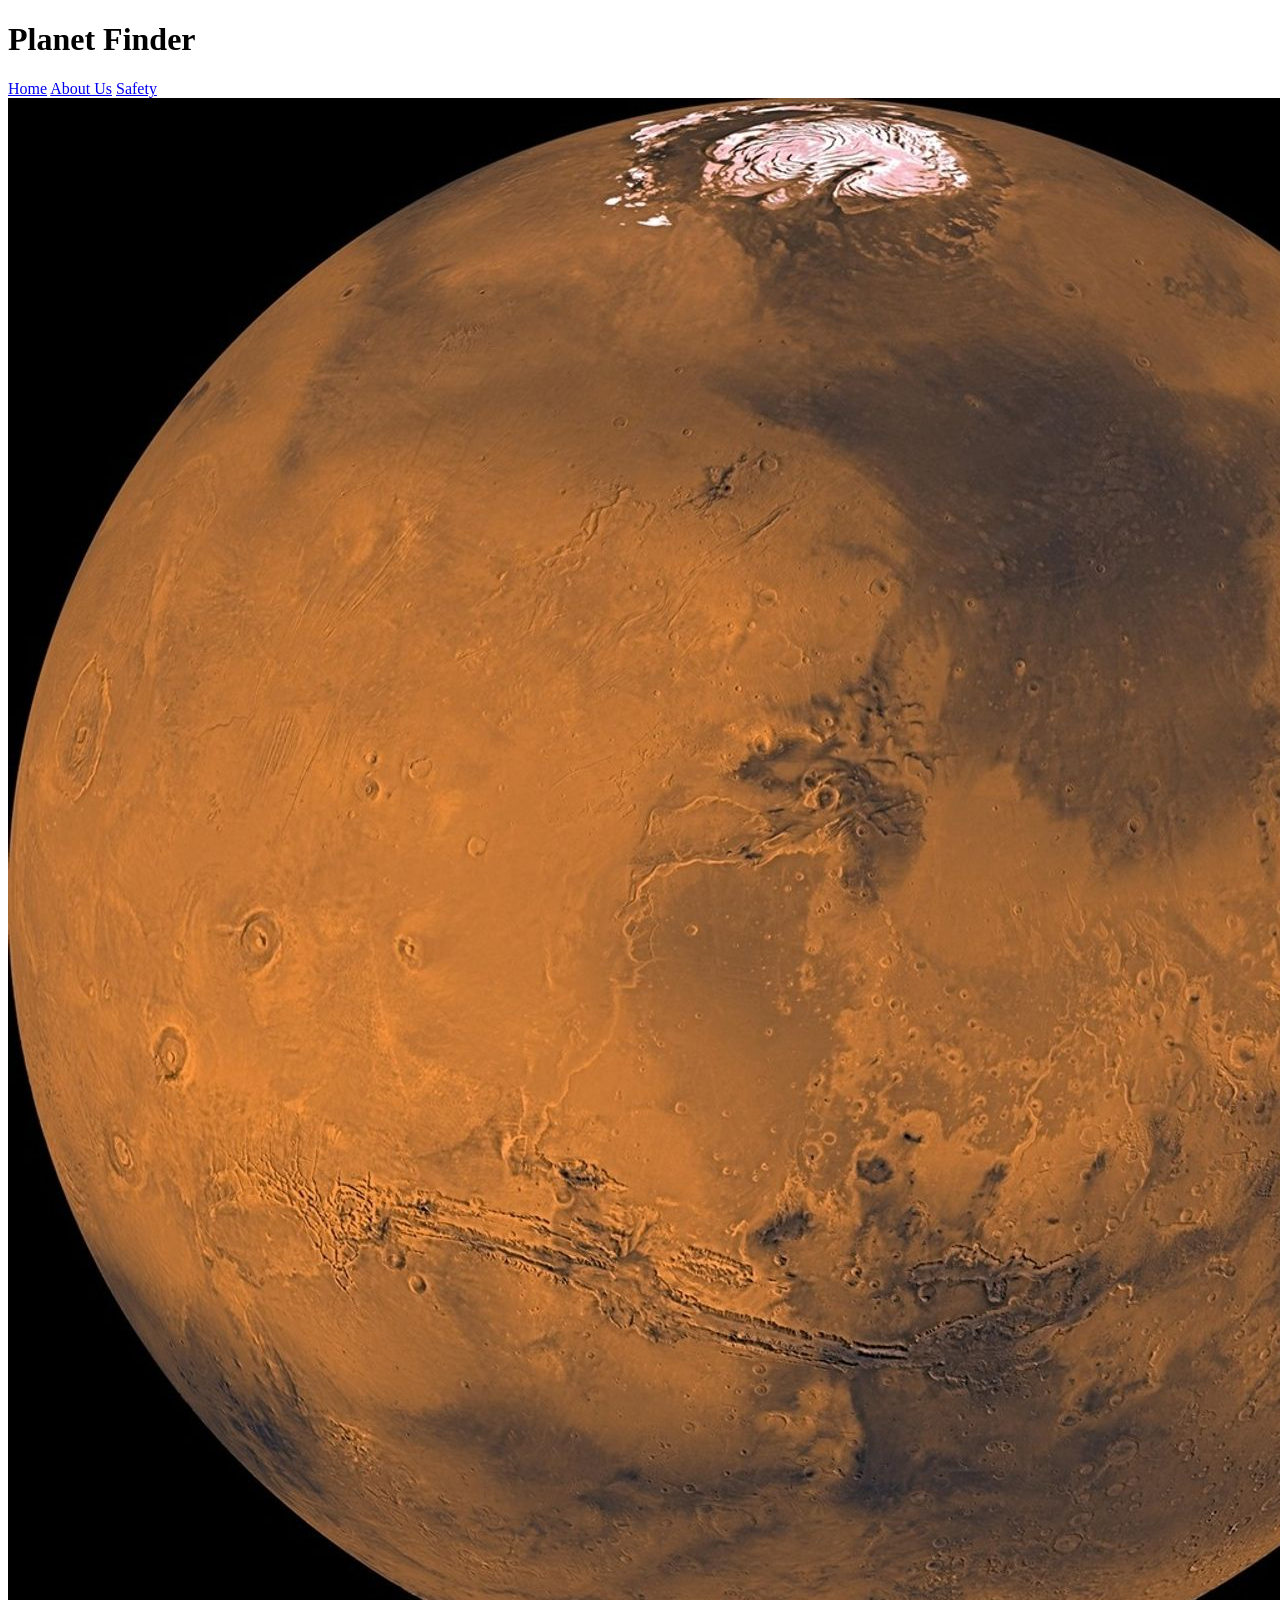
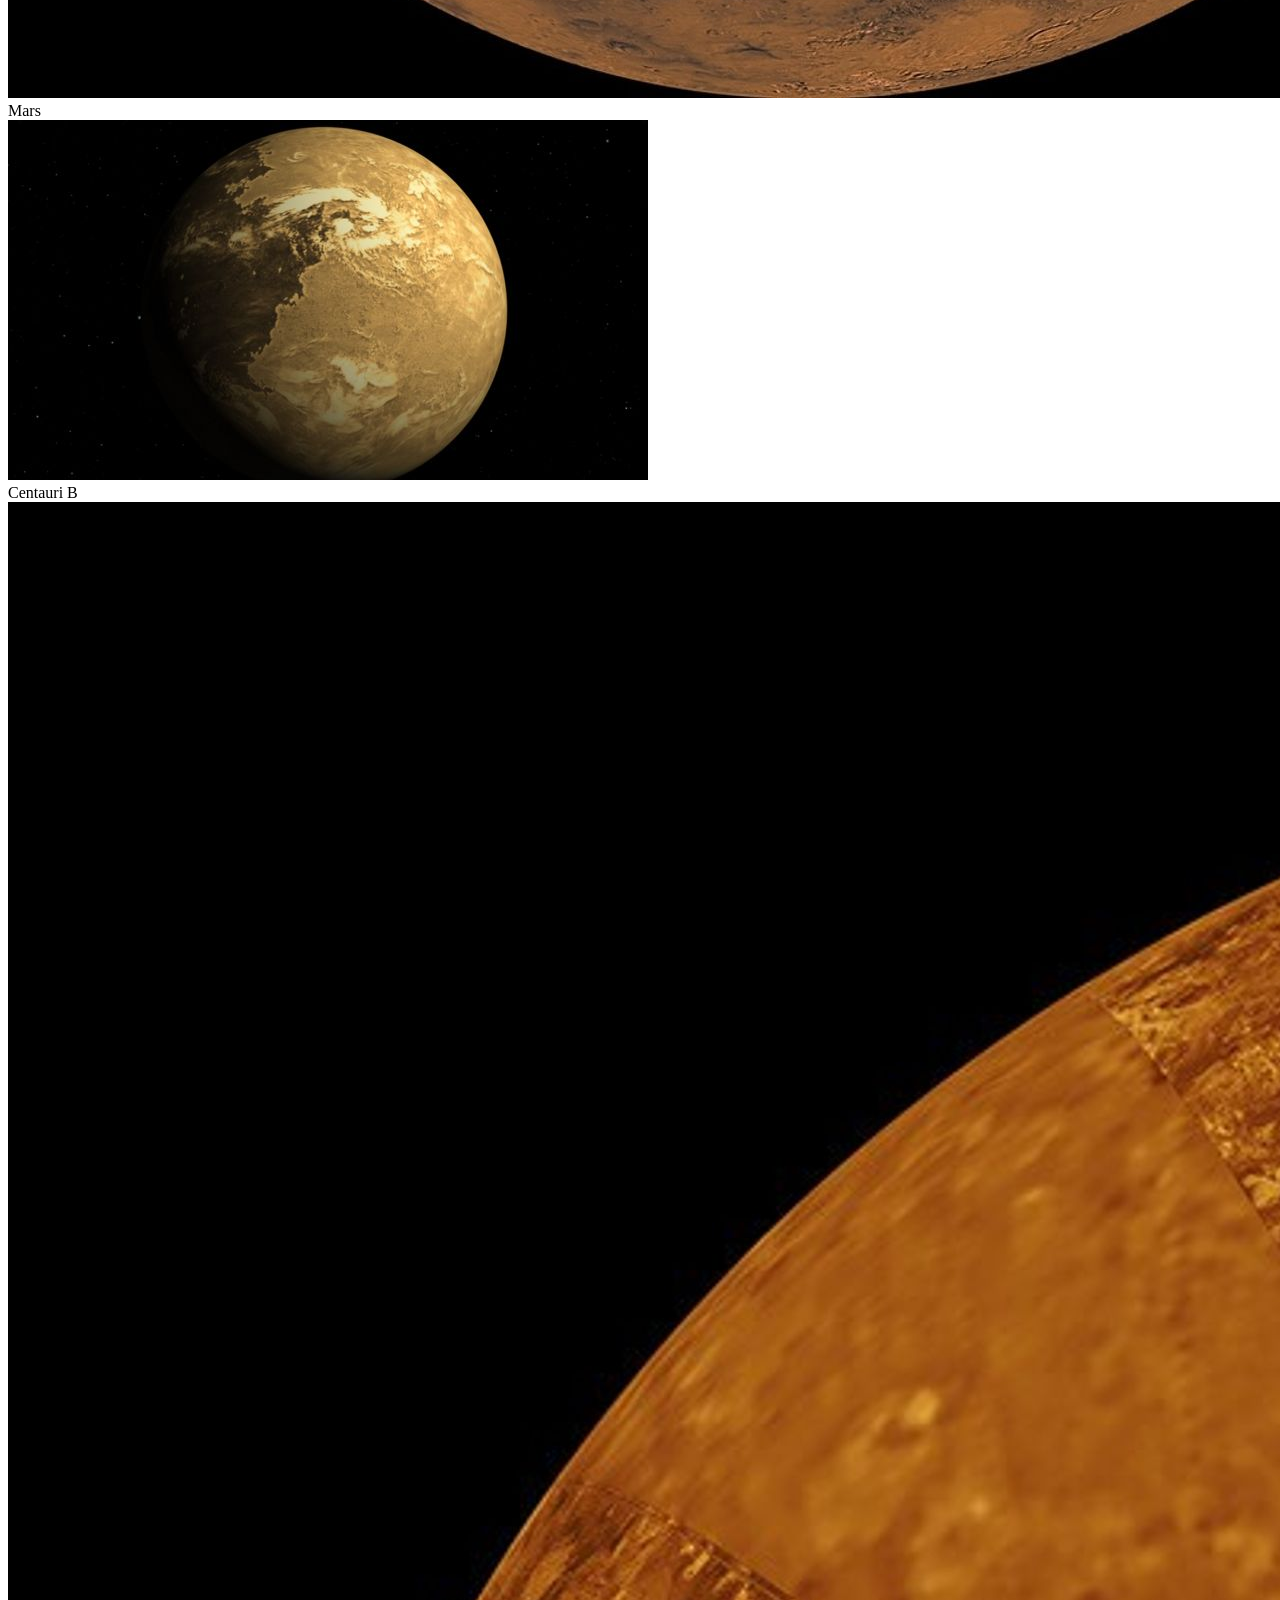
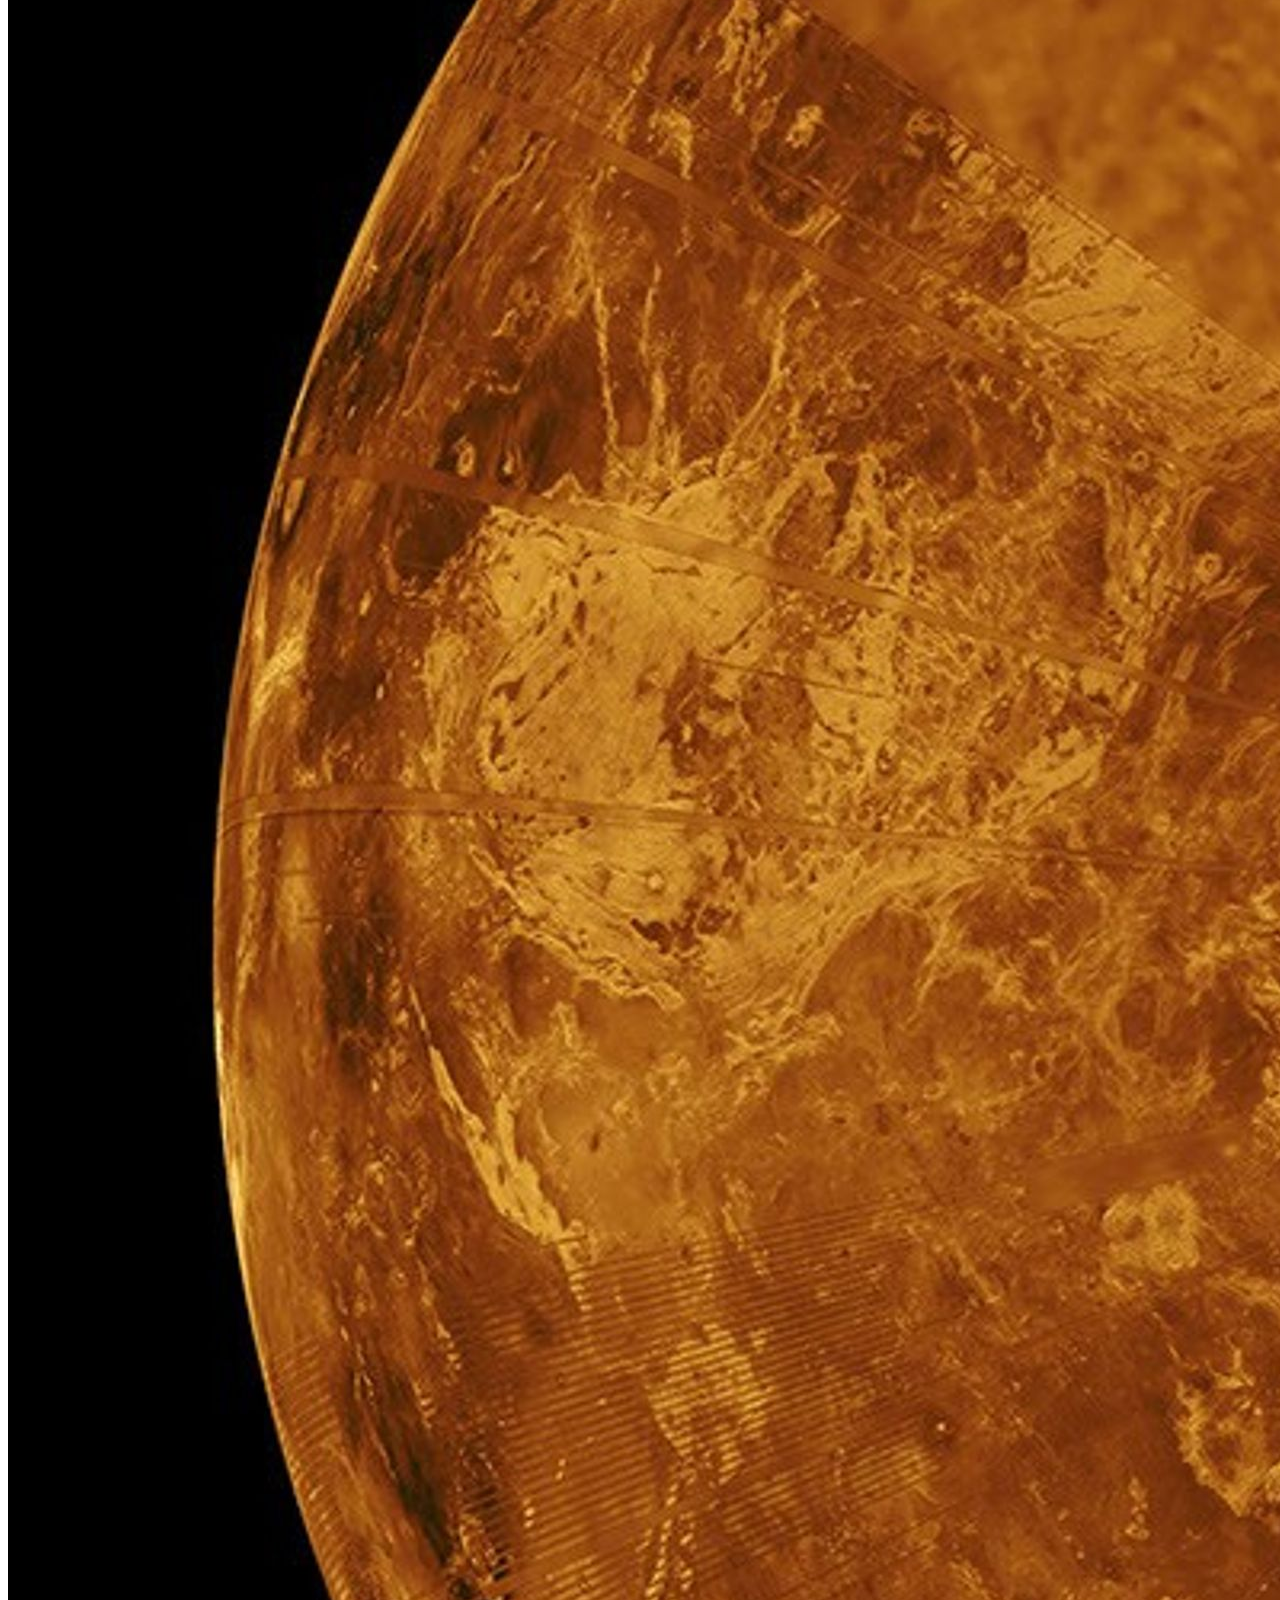
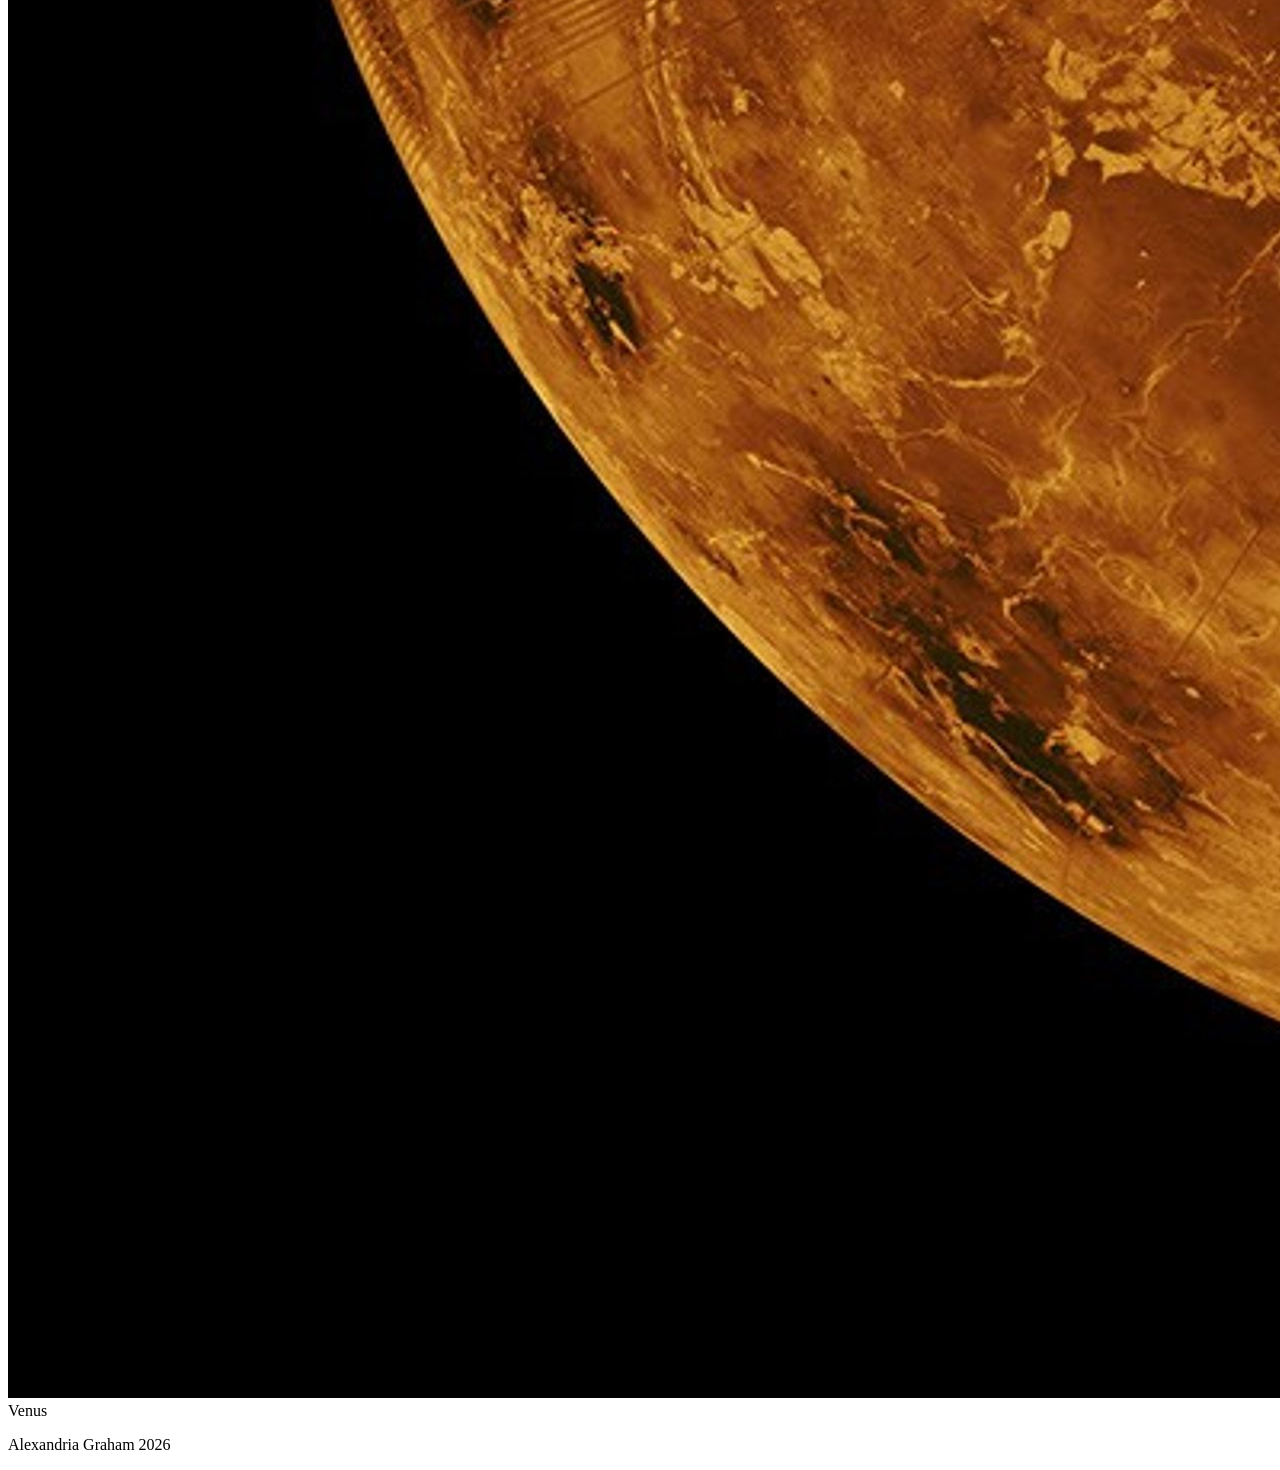
==== index.html @ 4e0a339b "Add files via upload" ====
<!DOCTYPE html>
<html>
<head>
    <title>Planet Finder</title>
    <link rel="stylesheet" type="text/css" href="css/style.css">
</head>
<body>
  <header>
    <h1>Planet Finder</h1>
  </header>  
  <div class="tab">
  <nav>
    <a href="home.html">Home</a>
    <a href="about.html">About Us</a>
    <a href="safety.html">Safety</a>
  </nav>
  </div>
  <div class="gallery">
  <section>
    <div class="gallery-item">
  <a target="_blank" href="mars.html">
<img src="images/mars_nasa.jpg">
</a>
<div class="desc">Mars</div>
</div>
<div class="gallery-item">
  <a target="_blank" href="centauri_b.html">
<img src="images/centauri_b.jpg" class="centauri">
  </a>
  <div class="desc">Centauri B</div>
</div>
  <div class="gallery-item">
     <a target="_blank" href="venus.html">
<img src="images/venus_nasa.jpg">
</a>
<div class="desc">Venus</div>
</div>
  </section>
  </div>
   <footer>
    <p>Alexandria Graham 2026</p>
  </footer>
</body>
</html>
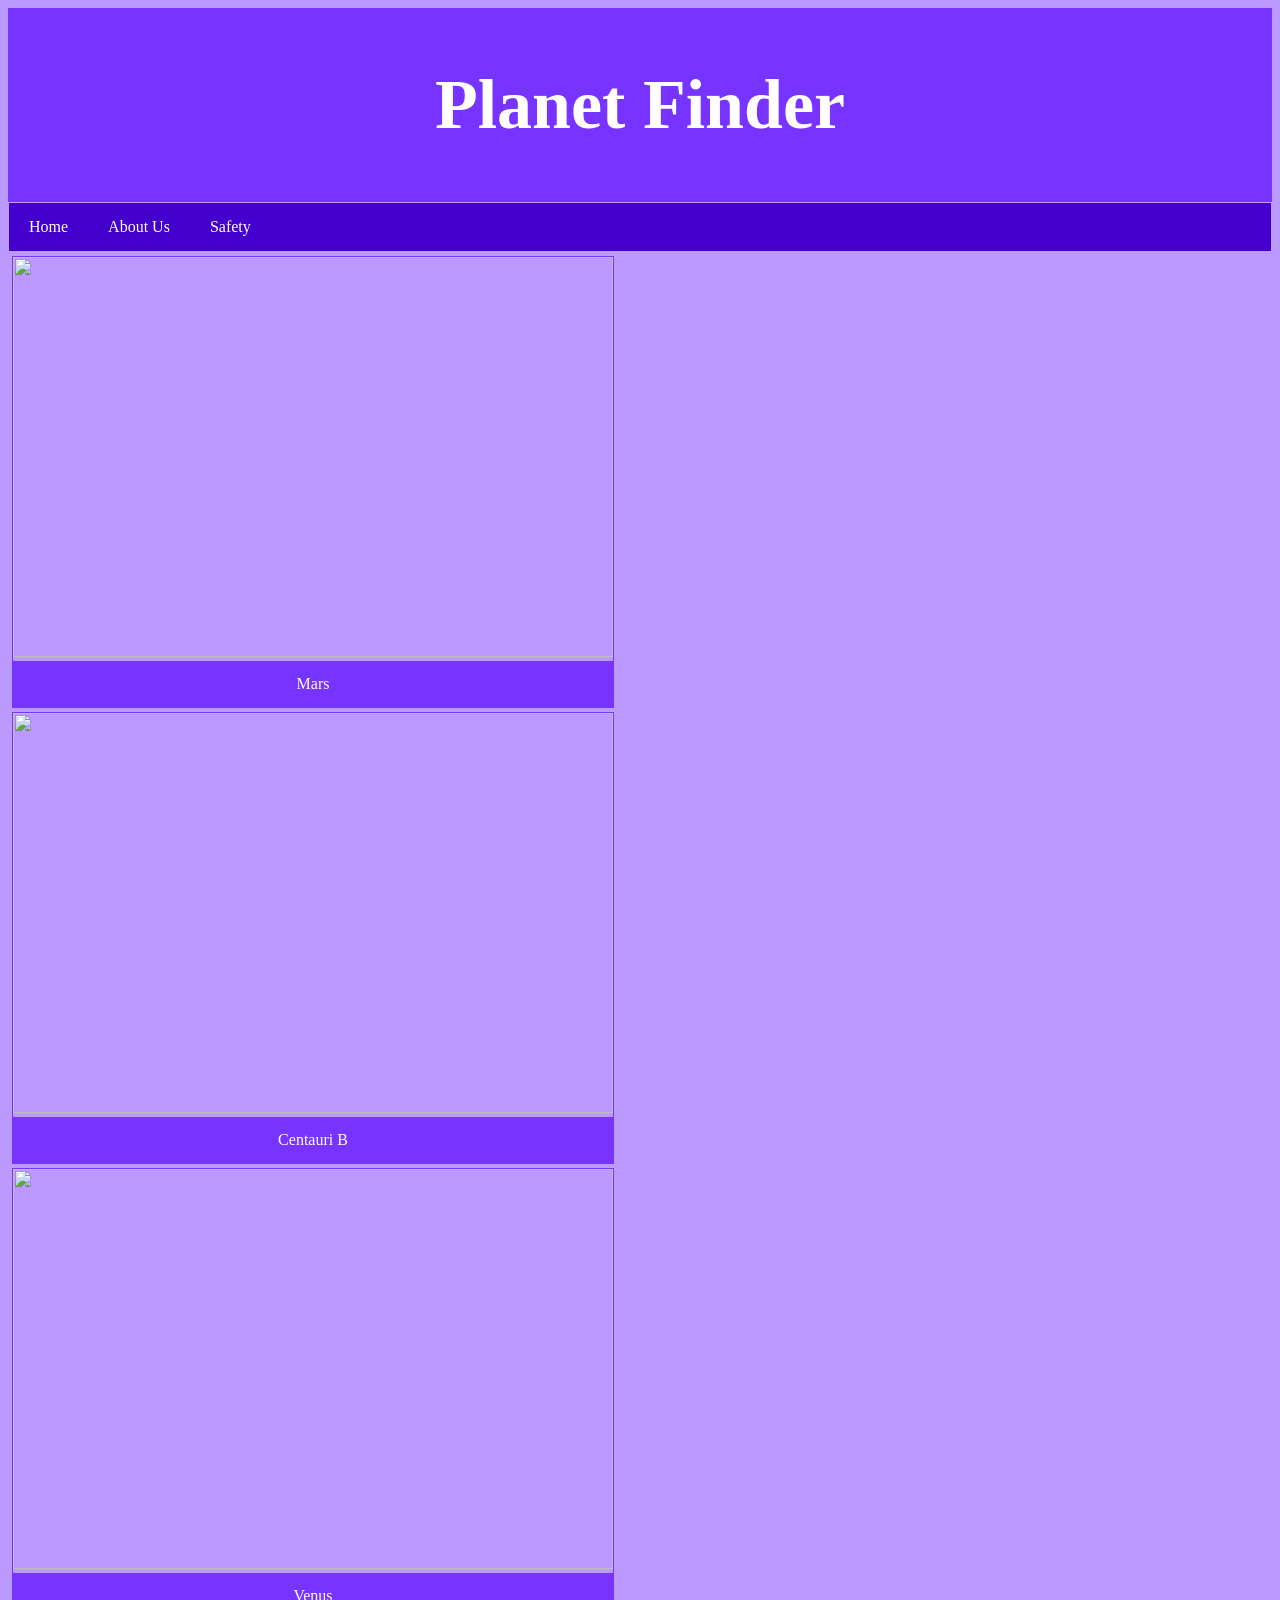
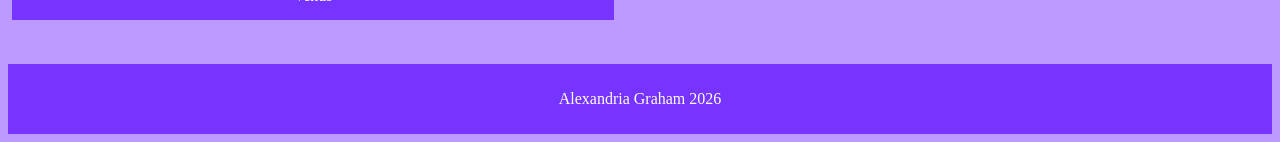
==== commit 2ca9faf3: "Update index.html" ====
--- a/index.html
+++ b/index.html
@@ -2,7 +2,7 @@
 <html>
 <head>
     <title>Planet Finder</title>
-    <link rel="stylesheet" type="text/css" href="css/style.css">
+    <link rel="stylesheet" type="text/css" href="style.css">
 </head>
 <body>
   <header>
@@ -19,19 +19,19 @@
   <section>
     <div class="gallery-item">
   <a target="_blank" href="mars.html">
-<img src="images/mars_nasa.jpg">
+<img src="mars_nasa.jpg">
 </a>
 <div class="desc">Mars</div>
 </div>
 <div class="gallery-item">
   <a target="_blank" href="centauri_b.html">
-<img src="images/centauri_b.jpg" class="centauri">
+<img src="centauri_b.jpg" class="centauri">
   </a>
   <div class="desc">Centauri B</div>
 </div>
   <div class="gallery-item">
      <a target="_blank" href="venus.html">
-<img src="images/venus_nasa.jpg">
+<img src="venus_nasa.jpg">
 </a>
 <div class="desc">Venus</div>
 </div>
@@ -41,4 +41,4 @@
     <p>Alexandria Graham 2026</p>
   </footer>
 </body>
-</html>+</html>
--- a/style.css
+++ b/style.css
@@ -0,0 +1,72 @@
+body{
+    background-color:#bb99ff;
+}
+
+img{
+    width: 600px;
+    height:400px;
+}
+.centauri{
+    width:600px;
+    height:400px;
+}
+footer{
+    background-color: #7733ff;
+    text-align: center;
+    padding: 10px;
+    margin-top: 40px;
+    color:white;
+}
+header{
+     background-color: #7733ff;
+    text-align: center;
+    padding: 10px;
+    color:white;
+    font-size: 35px;
+}
+
+.tab {
+    overflow:hidden;
+    border: 1px solid #7733ff;
+    background-color:#aa80ff ;
+}
+div.gallery{
+    display: flex;
+    flex-wrap:wrap;
+    justify-content:flex-start;
+}
+div.gallery-item{
+    margin:4px;
+    border: 1px solid #7733ff;
+    color:white;
+}
+div.gallery-item:hover{
+border: 5px solid white;
+cursor: arrow;
+}
+
+div.gallery-item div.desc{
+    padding:14px;
+    text-align:center;
+    background-color:#7733ff;
+}
+.tab{
+    overflow: hidden;
+    border: 1px solid #bb99ff;
+    background-color: #4400cc;
+}
+.tab a{
+    background-color: inherit;
+    float:left;
+    border:none;
+    outline:none;
+    cursor:pointer;
+    padding: 15px 20px;
+    transition: 0.2s;
+    color:white;
+    text-decoration: none;
+}
+.tab a:hover{
+    background-color:#7733ff ;
+}
+
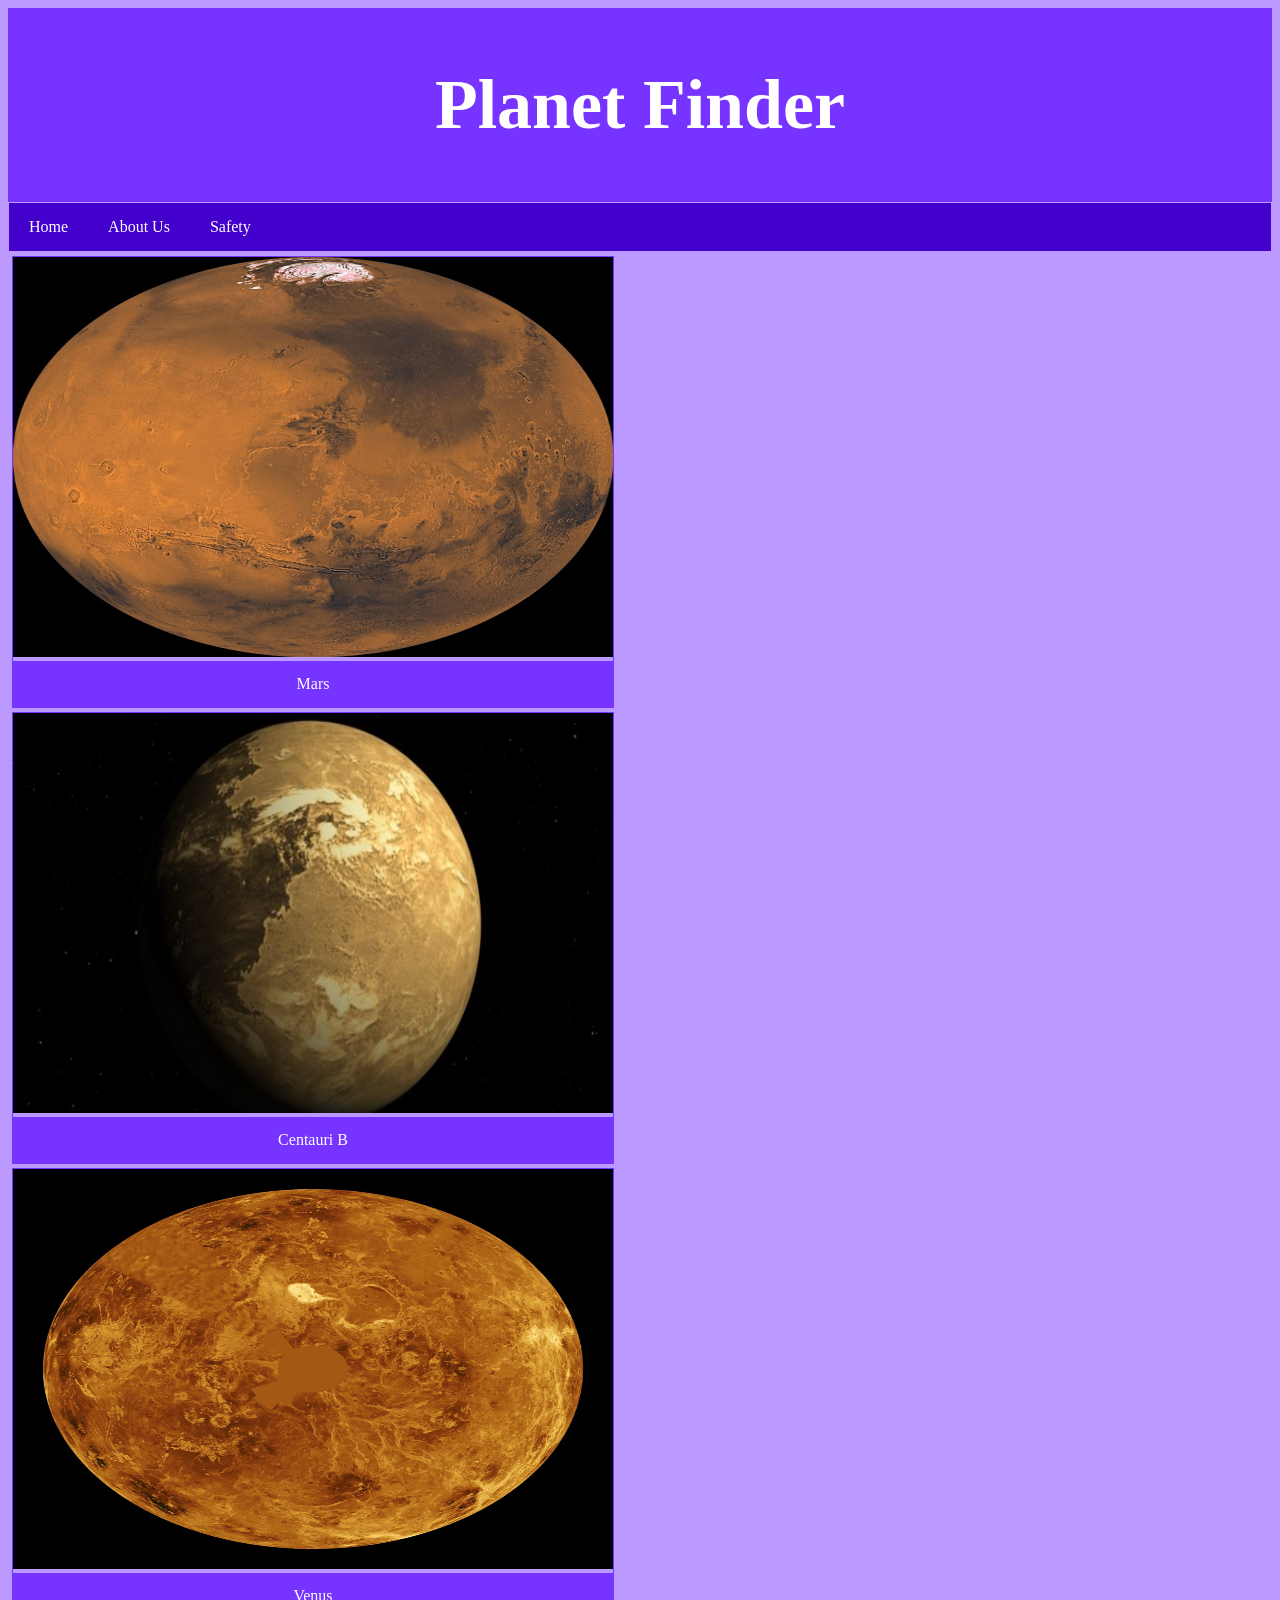
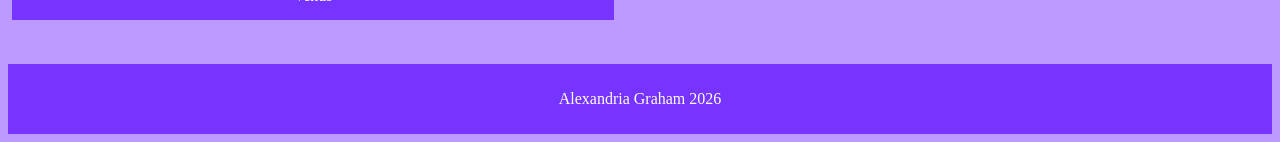
==== commit fb2859e7: "Update index.html" ====
--- a/index.html
+++ b/index.html
@@ -10,7 +10,7 @@
   </header>  
   <div class="tab">
   <nav>
-    <a href="home.html">Home</a>
+    <a href="index.html">Home</a>
     <a href="about.html">About Us</a>
     <a href="safety.html">Safety</a>
   </nav>
@@ -19,19 +19,19 @@
   <section>
     <div class="gallery-item">
   <a target="_blank" href="mars.html">
-<img src="mars_nasa.jpg">
+<img src="images/mars_nasa.jpg">
 </a>
 <div class="desc">Mars</div>
 </div>
 <div class="gallery-item">
   <a target="_blank" href="centauri_b.html">
-<img src="centauri_b.jpg" class="centauri">
+<img src="images/centauri_b.jpg" class="centauri">
   </a>
   <div class="desc">Centauri B</div>
 </div>
   <div class="gallery-item">
      <a target="_blank" href="venus.html">
-<img src="venus_nasa.jpg">
+<img src="images/venus_nasa.jpg">
 </a>
 <div class="desc">Venus</div>
 </div>
